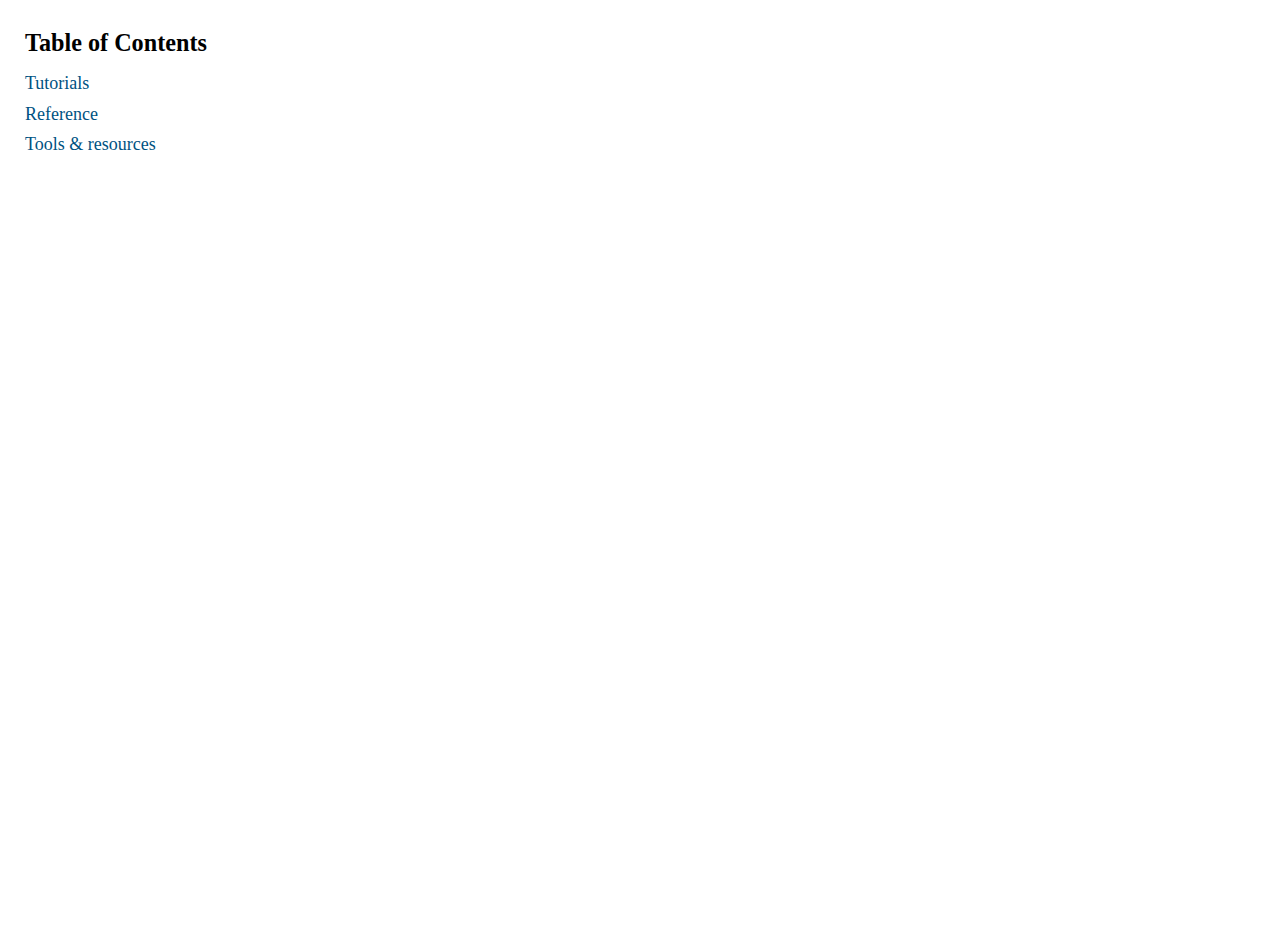
==== index.html @ 769638f4 "Removed unwanted code and moved into another file for future use" ====
<!DOCTYPE html>
<html lang="en">

<head>
    <meta charset="UTF-8">
    <meta http-equiv="X-UA-Compatible" content="IE=edge">
    <meta name="viewport" content="width=device-width, initial-scale=1.0">
    <title>JavaScript</title>
    <link rel="stylesheet" href="style.css">
</head>

<body>
    <aside class="section">
        <div id="aside-container" class="container">
            <div id="main-list">
                <header>
                    <h2>Table of Contents</h2>
                </header>
                <ul>
                    <li><a class="main-list-a" href="#">Tutorials</a></li>
                    <li><a class="main-list-a" href="#">Reference</a></li>
                    <li><a class="main-list-a" href="#">Tools & resources</a></li>
                </ul>
            </div>

        </div>
    </aside>

</body>

</html>
---- style.css ----
/* Box sizing rules */
*,
*::before,
*::after {
  box-sizing: border-box;
}

/* Remove default margin */
body,
h1,
h2,
h3,
h4,
p,
figure,
blockquote,
dl,
dd {
  margin: 0;
}

/* Remove list styles on ul, ol elements with a list role, which suggests default styling will be removed */
ul[role='list'],
ol[role='list'] {
  list-style: none;
}

/* Set core root defaults */
html:focus-within {
  scroll-behavior: smooth;
}

/* Set core body defaults */
body {
  min-height: 100vh;
  text-rendering: optimizeSpeed;
  line-height: 1.5;
}

/* A elements that don't have a class get default styles */
a:not([class]) {
  text-decoration-skip-ink: auto;
}

/* Make images easier to work with */
img,
picture {
  max-width: 100%;
  display: block;
}

/* Inherit fonts for inputs and buttons */
input,
button,
textarea,
select {
  font: inherit;
}

/* Remove all animations, transitions and smooth scroll for people that prefer not to see them */
@media (prefers-reduced-motion: reduce) {
  html:focus-within {
   scroll-behavior: auto;
  }
  
  *,
  *::before,
  *::after {
    animation-duration: 0.01ms !important;
    animation-iteration-count: 1 !important;
    transition-duration: 0.01ms !important;
    scroll-behavior: auto !important;
  }
}

* {
  list-style-type: none;
}

html {
    font-size: 20px;
}

body {
    background-color: white;
    color: #000;
    overflow-x: hidden;
}

ul {
  padding: 0;
  margin-top: 9px;
}

#aside-container li {
  font-size: .9rem;
  margin-bottom: 3.5px;
}

a {
  all: unset;
  font-weight: 100;
  list-style: none;
  cursor: pointer;
}


#aside-container {
  min-width: 290px;
  top: 0px;
  left: 0px;
  width: 30%;
  height: 100%;
}

h2 {
  font-size: 1.21rem;
  text-align: left;
}

aside #aside-container {
  margin: 25px 0 0 25px;
}

.main-list-a {
  color: #005282 ;
}

.main-list-a:hover {
  text-decoration: underline;
}
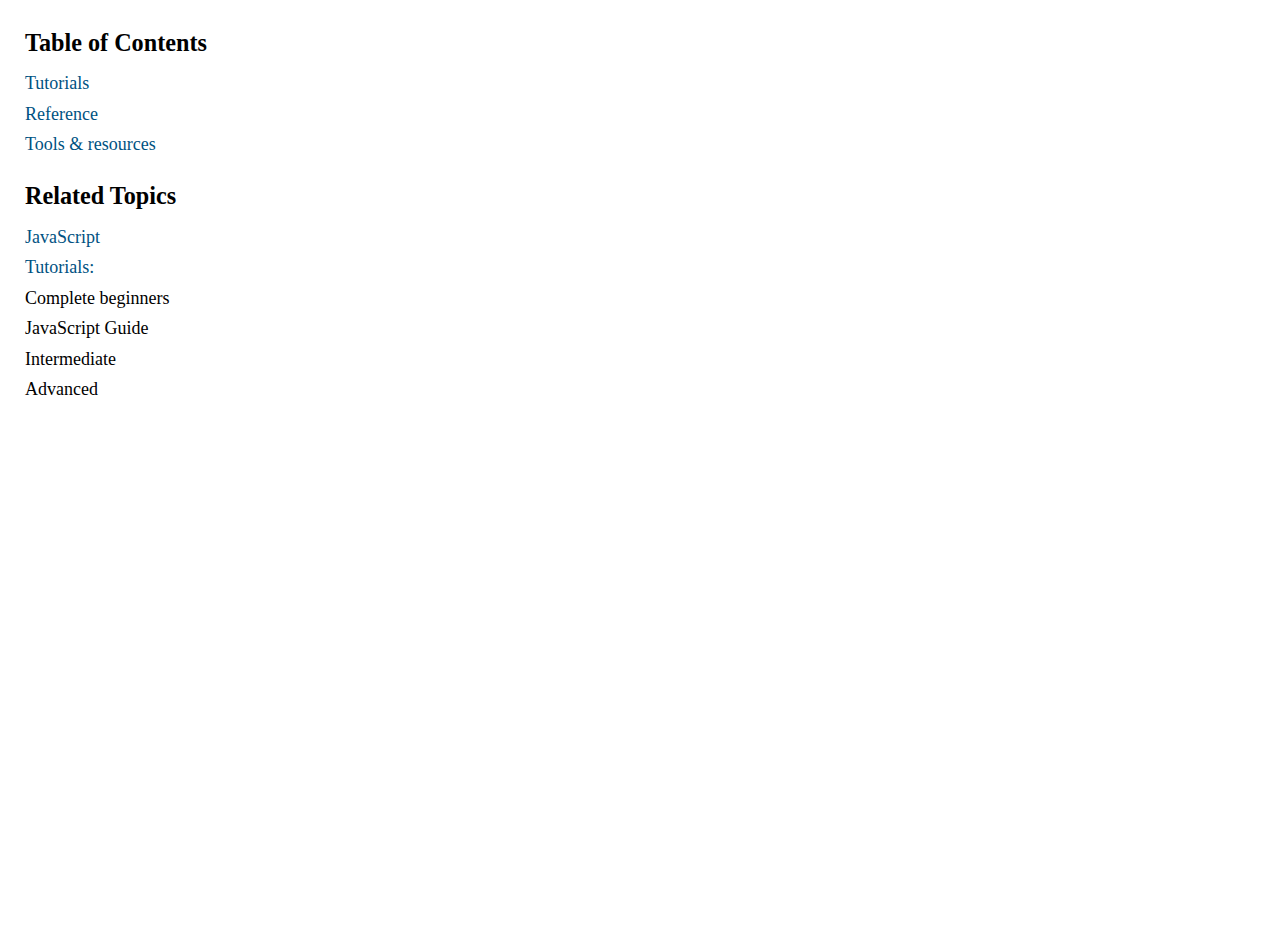
==== commit 503c064f: "Image in head changed" ====
--- a/index.html
+++ b/index.html
@@ -5,8 +5,9 @@
     <meta charset="UTF-8">
     <meta http-equiv="X-UA-Compatible" content="IE=edge">
     <meta name="viewport" content="width=device-width, initial-scale=1.0">
-    <title>JavaScript</title>
+    <title>JavaScript | MDN</title>
     <link rel="stylesheet" href="style.css">
+    <link rel="shortcut icon" href="https://developer.mozilla.org/favicon-48x48.97046865.png" type="image/x-icon">
 </head>
 
 <body>
@@ -23,6 +24,56 @@
                 </ul>
             </div>
 
+            <div id="list-2">
+                <header>
+                    <h2>Related Topics</h2>
+                </header>
+                <ul id="list-2-ul">
+                    <li><a id="a-2-js" class="main-list-a" href="#">JavaScript</a></li>
+                    <li id="li-2-tutorials"><a id="a-2-tutorials" class="main-list-a" href="#">Tutorials:</a></li>
+                    <li class="list-2-li mt-20">
+                        <details>
+                            <summary>Complete beginners</summary>
+                            <ul>
+                                <li></li>
+                                <li></li>
+                                <li></li>
+                            </ul>
+                        </details>
+                    </li>
+                    <li class="list-2-li mt-20">
+                        <details>
+                            <summary>JavaScript Guide</summary>
+                            <ul>
+                                <li></li>
+                                <li></li>
+                                <li></li>
+                            </ul>
+                        </details>
+                    </li>
+                    <li class="list-2-li mt-20">
+                        <details>
+                            <summary>Intermediate</summary>
+                            <ul>
+                                <li></li>
+                                <li></li>
+                                <li></li>
+                            </ul>
+                        </details>
+                    </li>
+                    <li class="list-2-li mt-20">
+                        <details>
+                            <summary>Advanced</summary>
+                            <ul>
+                                <li></li>
+                                <li></li>
+                                <li></li>
+                            </ul>
+                        </details>
+                    </li>
+                </ul>
+            </div>
+
         </div>
     </aside>
 
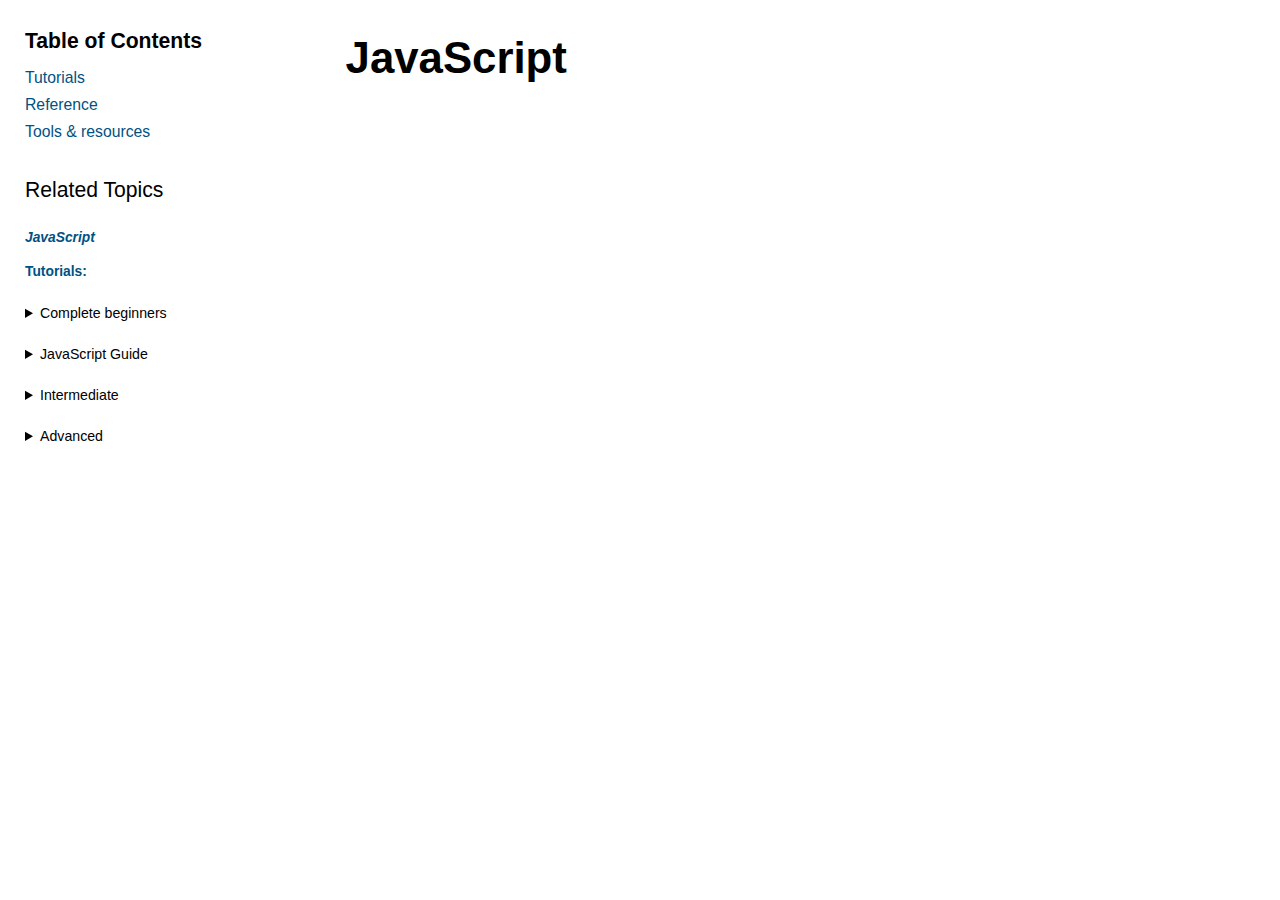
==== commit 11ba3ca8: "Right side Built" ====
--- a/index.html
+++ b/index.html
@@ -77,6 +77,11 @@
         </div>
     </aside>
 
+    <section>
+        <div class="container">
+            <header><h1>JavaScript</h1></header>
+        </div>
+    </section>
 </body>
 
 </html>--- a/style.css
+++ b/style.css
@@ -21,7 +21,8 @@
 
 /* Remove list styles on ul, ol elements with a list role, which suggests default styling will be removed */
 ul[role='list'],
-ol[role='list'] {
+ol[role='list'], 
+li {
   list-style: none;
 }
 
@@ -73,23 +74,22 @@
   }
 }
 
-* {
-  list-style-type: none;
-}
-
 html {
-    font-size: 20px;
+    font-size: 17.5px;
 }
 
 body {
     background-color: white;
     color: #000;
     overflow-x: hidden;
+    font-family: arial,x-locale-body,sans-serif, zillaslab,palatino,"Palatino Linotype",serif;
+    display: flex;
 }
 
 ul {
   padding: 0;
   margin-top: 9px;
+  margin-bottom: 0;
 }
 
 #aside-container li {
@@ -100,22 +100,17 @@
 a {
   all: unset;
   font-weight: 100;
-  list-style: none;
+  /* list-style: none; */
   cursor: pointer;
 }
 
-
-#aside-container {
-  min-width: 290px;
-  top: 0px;
-  left: 0px;
-  width: 30%;
-  height: 100%;
+h1 {
+  font-size: 2.5rem !important;
 }
 
 h2 {
   font-size: 1.21rem;
-  text-align: left;
+  /* text-align: left; */
 }
 
 aside #aside-container {
@@ -128,4 +123,57 @@
 
 .main-list-a:hover {
   text-decoration: underline;
+}
+
+#list-2 {
+  margin-top: 30px;
+}
+
+#list-2 header h2 {
+  font-weight: 300;
+}
+
+#list-2-ul {
+  margin-top: 20px;
+}
+
+.list-2-li {
+  margin-bottom: 0 !important;
+}
+
+#a-2-js {
+  font-size: .79rem;
+  font-style: italic;
+  font-weight: 600 !important;
+}
+
+#li-2-tutorials {
+  margin-top: 10px;
+  margin-bottom: 0 !important;
+}
+
+#a-2-tutorials {
+  font-weight: 600 !important;
+  font-size: .79rem;
+}
+
+summary {
+  cursor: pointer;
+  font-size: .81rem;
+}
+
+.mt-20 {
+  margin-top: 20px;
+}
+
+aside {
+  /* background-color: #000; */
+  min-width: 290px;
+  width: 27%;
+  height: 100%;
+}
+
+.container {
+  margin-top: 25px;
+  text-align: left;
 }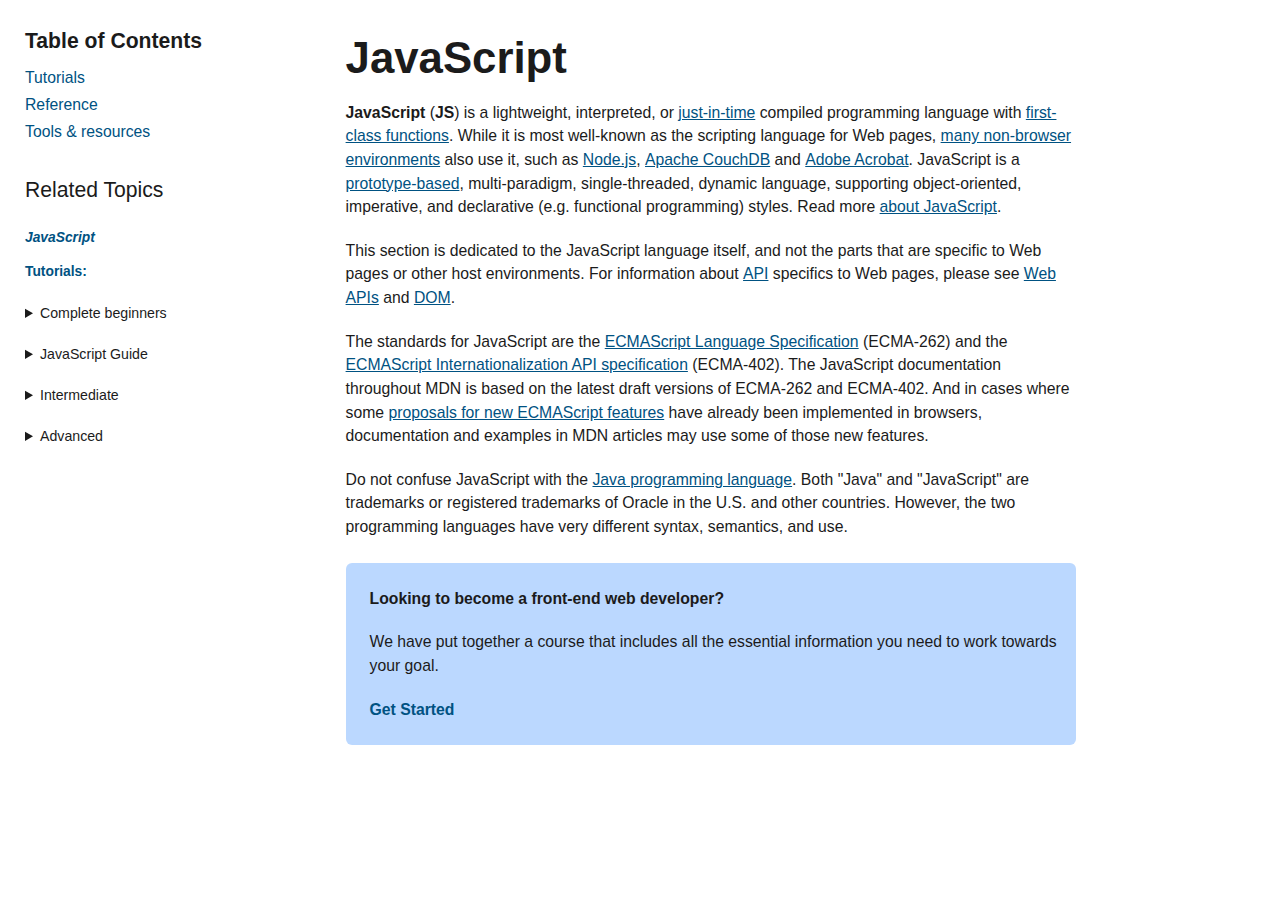
==== commit b94429f3: "create Text-box clone" ====
--- a/index.html
+++ b/index.html
@@ -11,10 +11,112 @@
 </head>
 
 <body>
+
+    <div class="none">
+        <main id="main-doc">
+            <section id="ss_dd" class="main-section">
+                <header>ss dd</header>
+                <p></p>
+                <a href="#"></a>
+                <p><code><li></li></code></p>
+                <p><code><li></li></code></p>
+                <p><code><li></li></code></p>
+                <p><code><li></li></code></p>
+                <p><code><li></li></code></p>
+                <p><code><li></li></code></p>
+                <p><code><li></li></code></p>
+                <p><code><li></li></code></p>
+                <p><code><li></li></code></p>
+                <p><code><li></li></code></p>
+                <p><code><li></li></code></p>
+                <p></p>
+                <p></p>
+                <p></p>
+            </section>
+            <section id="ss_dd" class="main-section">
+                <header>ss dd</header>
+                <p></p>
+                <p></p>
+                <p></p>
+                <p></p>
+                <p></p>
+                <p></p>
+                <p></p>
+                <p></p>
+                <p></p>
+                <p></p>
+                <p></p>
+                <p></p>
+                <p></p>
+                <p></p>
+                <p></p>
+            </section>
+            <section id="ss_dd" class="main-section">
+                <header>ss dd</header>
+                <p></p>
+                <p></p>
+                <p></p>
+                <p></p>
+                <p></p>
+                <p></p>
+                <p></p>
+                <p></p>
+                <p></p>
+                <p></p>
+                <p></p>
+                <p></p>
+                <p></p>
+                <p></p>
+                <p></p>
+            </section>
+            <section id="ss_dd" class="main-section">
+                <header>ss dd</header>
+                <p></p>
+                <p></p>
+                <p></p>
+                <p></p>
+                <p></p>
+                <p></p>
+                <p></p>
+                <p></p>
+                <p></p>
+                <p></p>
+                <p></p>
+                <p></p>
+                <p></p>
+                <p></p>
+                <p></p>
+            </section>
+            <section id="ss_dd" class="main-section">
+                <header>ss dd</header>
+                <p></p>
+                <p></p>
+                <p></p>
+                <p></p>
+                <p></p>
+                <p></p>
+                <p></p>
+                <p></p>
+                <p></p>
+                <p></p>
+                <p></p>
+                <p></p>
+                <p></p>
+                <p></p>
+                <p></p>
+            </section>
+        </main>
+
+        <nav id="navbar">
+            <header></header>
+            <a href="" class="nav-link">ss dd</a><a href="#ss_dd" class="nav-link">ss dd</a><a href="#ss_dd" class="nav-link">ss dd</a><a href="#ss_ddZ" class="nav-link">ss dd</a><a href="#ss_dd" class="nav-link">ss dd</a>
+        </nav>
+    </div>
+
     <aside class="section">
         <div id="aside-container" class="container">
             <div id="main-list">
-                <header>
+                <header id="header">
                     <h2>Table of Contents</h2>
                 </header>
                 <ul>
@@ -78,8 +180,63 @@
     </aside>
 
     <section>
-        <div class="container">
-            <header><h1>JavaScript</h1></header>
+        <div class="section-container container">
+            <header>
+                <h1>JavaScript</h1>
+            </header>
+
+            <article>
+                <p>
+                    <strong>JavaScript</strong> (<strong>JS</strong>) is a lightweight, interpreted, or <a
+                        href="https://en.wikipedia.org/wiki/Just-in-time_compilation" class="external"
+                        rel=" noopener">just-in-time</a> compiled programming language with <a
+                        href="/en-US/docs/Glossary/First-class_Function">first-class functions</a>. While it is most
+                    well-known as the scripting language for Web pages, <a
+                        href="https://en.wikipedia.org/wiki/JavaScript#Other_usage" class="external"
+                        rel=" noopener">many non-browser environments</a> also use it, such as <a
+                        href="/en-US/docs/Glossary/Node.js">Node.js</a>, <a href="https://couchdb.apache.org/"
+                        class="external" rel=" noopener">Apache CouchDB</a> and <a
+                        href="https://www.adobe.com/devnet/acrobat/javascript.html" class="external"
+                        rel=" noopener">Adobe Acrobat</a>. JavaScript is a <a
+                        href="/en-US/docs/Glossary/Prototype-based_programming">prototype-based</a>, multi-paradigm,
+                    single-threaded, dynamic language, supporting object-oriented, imperative, and declarative (e.g.
+                    functional programming) styles. Read more <a
+                        href="/en-US/docs/Web/JavaScript/About_JavaScript">about JavaScript</a>.
+                </p>
+
+                <p class="mt-15">This section is dedicated to the JavaScript language itself, and not the parts that are
+                    specific to
+                    Web pages or other host environments. For information about <a
+                        href="/en-US/docs/Glossary/API">API</a> specifics to Web pages, please see <a
+                        href="/en-US/docs/Web/API">Web APIs</a> and <a href="/en-US/docs/Glossary/DOM">DOM</a>.
+                </p>
+
+                <p class="mt-15">The standards for JavaScript are the <a href="https://tc39.es/ecma262/"
+                        class="external" rel=" noopener">ECMAScript Language Specification</a> (ECMA-262) and the <a
+                        href="https://tc39.es/ecma402/" class="external" rel=" noopener">ECMAScript Internationalization
+                        API specification</a> (ECMA-402). The JavaScript documentation throughout MDN is based on the
+                    latest draft versions of ECMA-262 and ECMA-402. And in cases where some <a
+                        href="https://github.com/tc39/proposals" class="external" rel=" noopener">proposals for new
+                        ECMAScript features</a> have already been implemented in browsers, documentation and examples in
+                    MDN articles may use some of those new features.
+                </p>
+
+                <p class="mt-15">Do not confuse JavaScript with the <a
+                        href="https://en.wikipedia.org/wiki/Java_(programming_language)" class="external"
+                        rel=" noopener">Java programming language</a>. Both "Java" and "JavaScript" are trademarks or
+                    registered trademarks of Oracle in the U.S. and other countries. However, the two programming
+                    languages have very different syntax, semantics, and use.
+                </p>
+
+                <div id="text-box">
+                    <p id="text-box_1">Looking to become a front-end web developer?</h3>
+
+                    <p id="text-box_2"> We have put together a course that includes all the essential information you
+                        need to work towards your goal. </p>
+
+                    <p><a id="text-box_3" href="#"><strong id="text-box_3">Get Started</strong></a></p>
+                </div>
+            </article>
         </div>
     </section>
 </body>
--- a/style.css
+++ b/style.css
@@ -76,11 +76,11 @@
 
 html {
     font-size: 17.5px;
+    color: #1b1b1b;
 }
 
 body {
     background-color: white;
-    color: #000;
     overflow-x: hidden;
     font-family: arial,x-locale-body,sans-serif, zillaslab,palatino,"Palatino Linotype",serif;
     display: flex;
@@ -99,9 +99,15 @@
 
 a {
   all: unset;
+  text-decoration: underline;
   font-weight: 100;
   /* list-style: none; */
   cursor: pointer;
+  color: #005282;
+}
+
+a:hover {
+  text-decoration: none;
 }
 
 h1 {
@@ -118,7 +124,7 @@
 }
 
 .main-list-a {
-  color: #005282 ;
+  text-decoration: none;
 }
 
 .main-list-a:hover {
@@ -176,4 +182,46 @@
 .container {
   margin-top: 25px;
   text-align: left;
+}
+
+.section-container {
+  margin-right: auto;
+  max-width: 730px;
+  /* min-width: ; */
+}
+
+p {
+  margin-top: 10px;
+  font-size: .9rem;
+}
+
+.mt-15 {
+  margin-top: 20px;
+}
+
+#text-box {
+  background-color: #bbd8ff;
+  width: 100%;
+  padding: 24px 0 24px 24px;
+  margin-top: 24px;
+  margin-bottom: 24px;
+  border-radius: 6px;
+}
+
+#text-box p {
+  margin-top: 20px;
+}
+
+#text-box_1 {
+  font-weight: 600;
+  margin-top: 0 !important;
+}
+
+#text-box_3 {
+  font-weight: 600 !important;
+  text-decoration: none;
+}
+
+.none {
+  display: none;
 }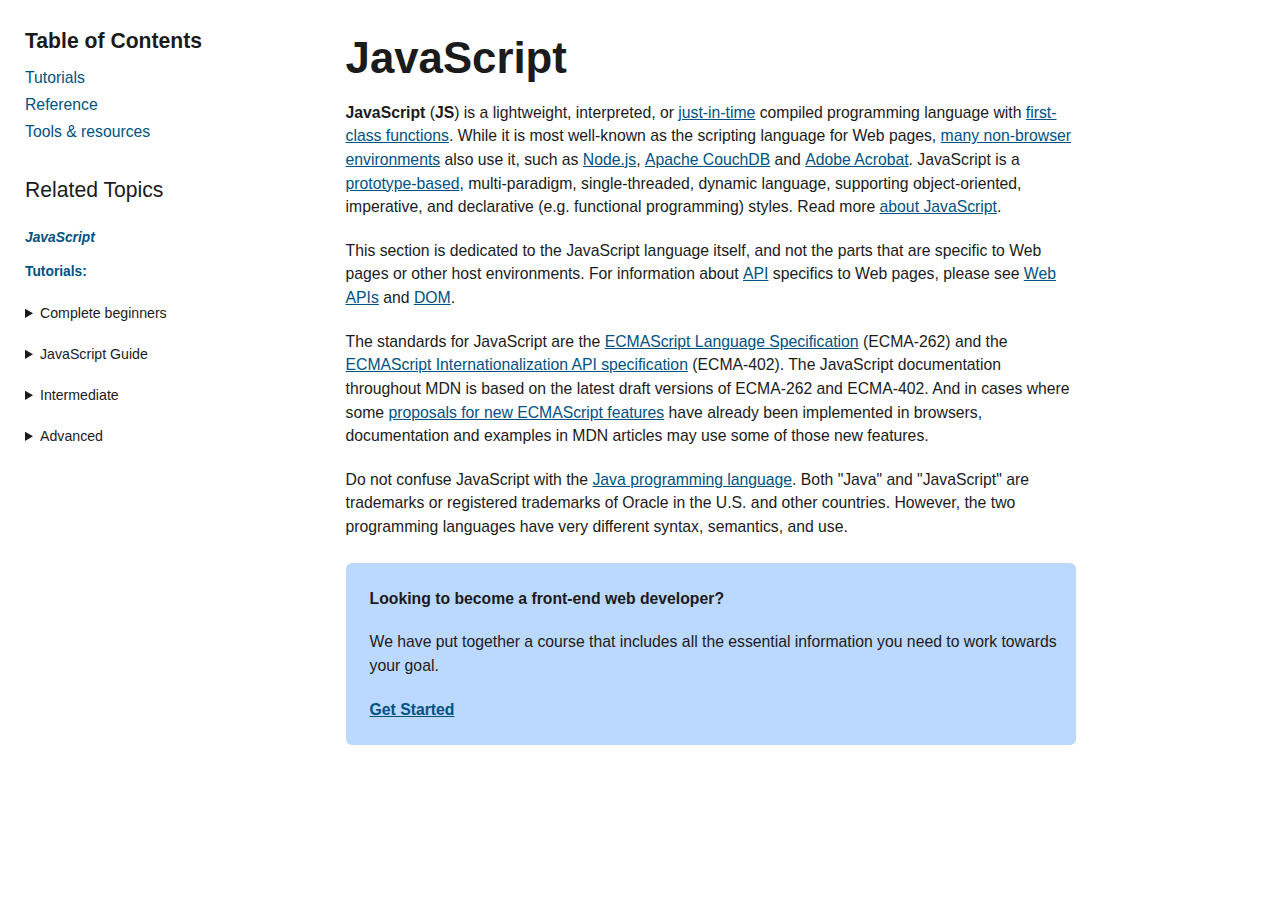
==== commit adc2f6aa: "Responsive for screens less than 1200px" ====
--- a/index.html
+++ b/index.html
@@ -11,7 +11,6 @@
 </head>
 
 <body>
-
     <div class="none">
         <main id="main-doc">
             <section id="ss_dd" class="main-section">
@@ -109,21 +108,39 @@
 
         <nav id="navbar">
             <header></header>
-            <a href="" class="nav-link">ss dd</a><a href="#ss_dd" class="nav-link">ss dd</a><a href="#ss_dd" class="nav-link">ss dd</a><a href="#ss_ddZ" class="nav-link">ss dd</a><a href="#ss_dd" class="nav-link">ss dd</a>
+            <a href="" class="nav-link">ss dd</a><a href="#ss_dd" class="nav-link">ss dd</a><a href="#ss_dd"
+                class="nav-link">ss dd</a><a href="#ss_ddZ" class="nav-link">ss dd</a><a href="#ss_dd"
+                class="nav-link">ss dd</a>
         </nav>
     </div>
 
     <aside class="section">
         <div id="aside-container" class="container">
             <div id="main-list">
-                <header id="header">
-                    <h2>Table of Contents</h2>
-                </header>
-                <ul>
-                    <li><a class="main-list-a" href="#">Tutorials</a></li>
-                    <li><a class="main-list-a" href="#">Reference</a></li>
-                    <li><a class="main-list-a" href="#">Tools & resources</a></li>
-                </ul>
+                <details id="responsive-details">
+                    <summary>
+                        <header style="display: inline-block;" id="header">
+                            <h3 style="color: #005282; font-weight: 500;">Table of Contents</h3>
+                        </header>
+                    </summary>
+                    <ul id="responsive-main-ul">
+                        <li class="responsive-main-li"><a class="main-list-a" href="#">Tutorials</a></li>
+                        <li class="responsive-main-li"><a class="main-list-a" href="#">Reference</a></li>
+                        <li class="responsive-main-li"><a class="main-list-a" href="#">Tools & resources</a></li>
+                    </ul>
+                </details>
+
+                <div id="ab-1200">
+                    <header id="header">
+                        <h2>Table of Contents</h2>
+                    </header>
+                    <ul>
+                        <li><a class="main-list-a" href="#">Tutorials</a></li>
+                        <li><a class="main-list-a" href="#">Reference</a></li>
+                        <li><a class="main-list-a" href="#">Tools & resources</a></li>
+                    </ul>
+
+                </div>
             </div>
 
             <div id="list-2">
--- a/style.css
+++ b/style.css
@@ -219,9 +219,36 @@
 
 #text-box_3 {
   font-weight: 600 !important;
-  text-decoration: none;
 }
 
 .none {
   display: none;
+}
+
+#responsive-main-ul {
+  position: fixed;
+  border: 2px solid #005282;
+  width: 200px;
+  height: auto;
+  padding: 10px 0 20px 20px;
+  background-color: #fff;
+  top: 63px;
+}
+
+.responsive-main-li {
+  margin-top: 10px;
+}
+
+#responsive-details {
+  display: none;
+}
+
+@media only screen and (max-width :1200px) {
+  #responsive-details {
+    display: initial;
+  }
+
+  #ab-1200 {
+    display: none;
+  }
 }